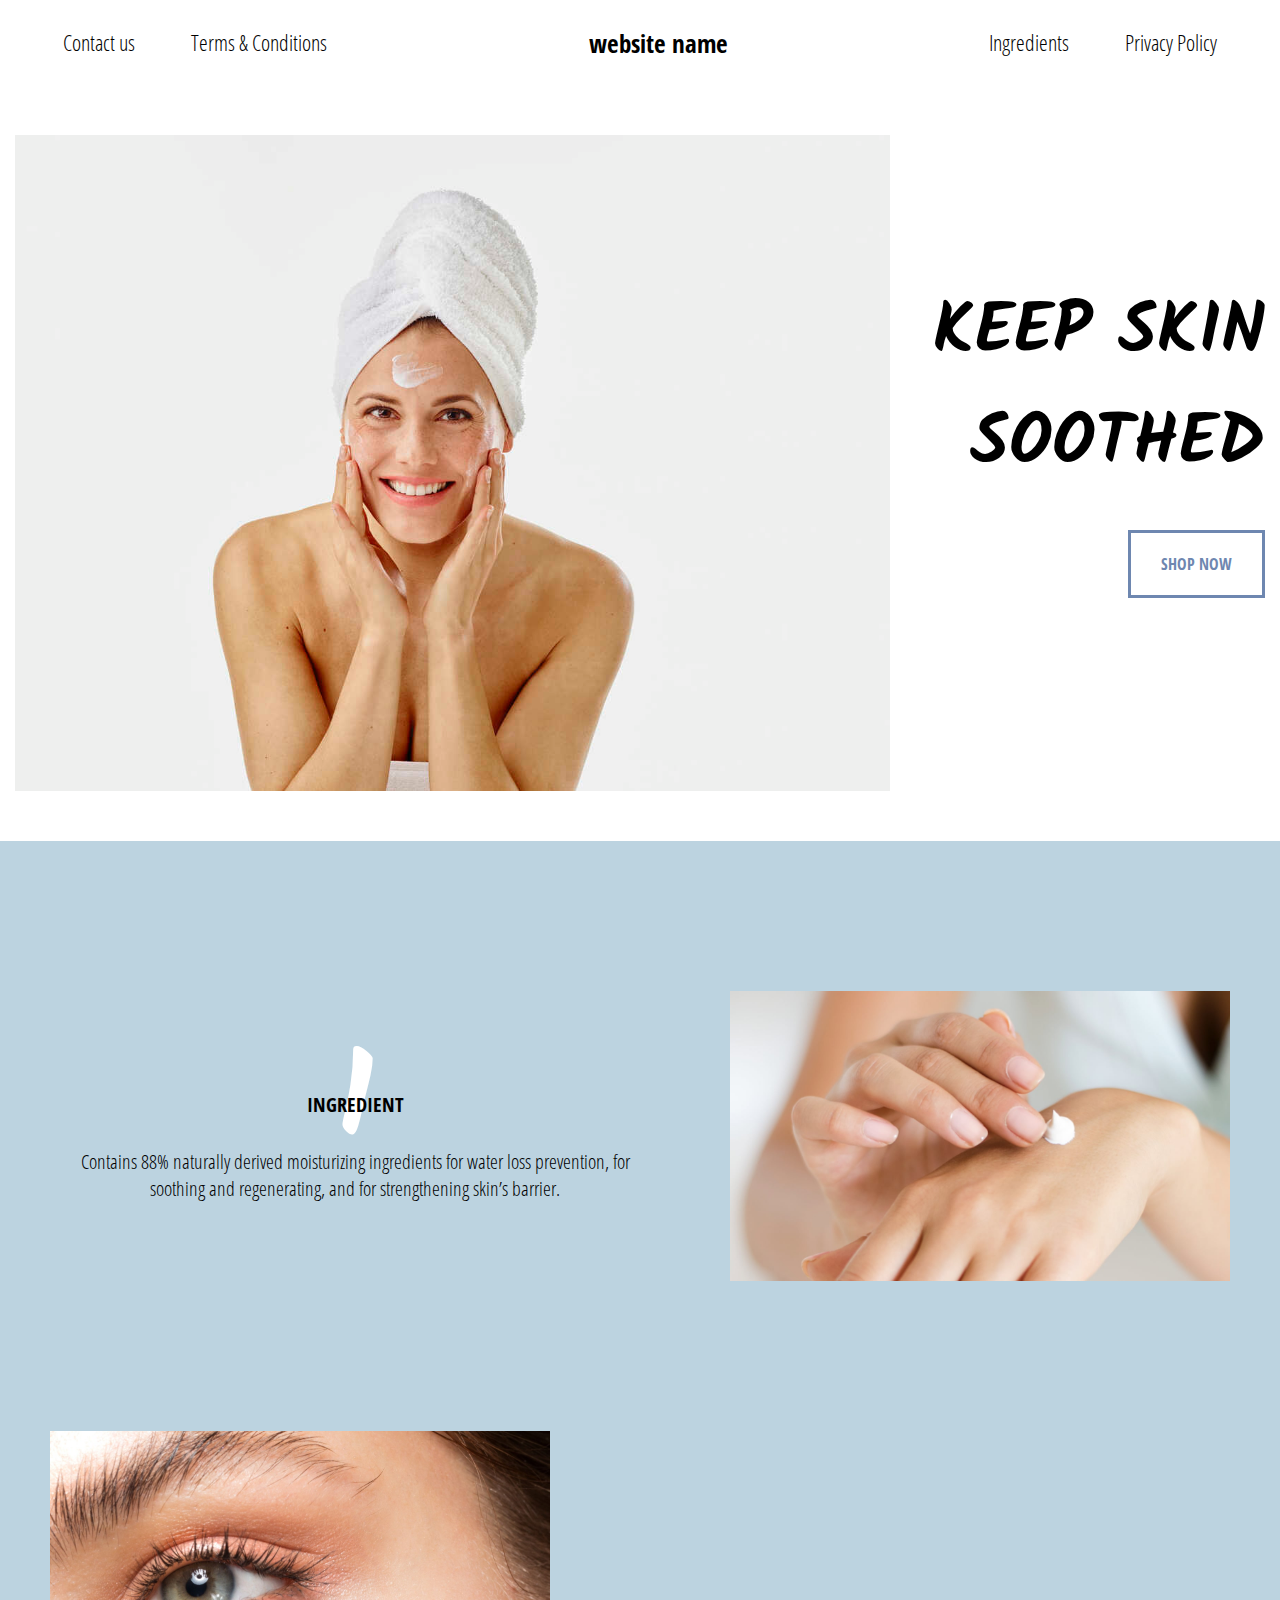
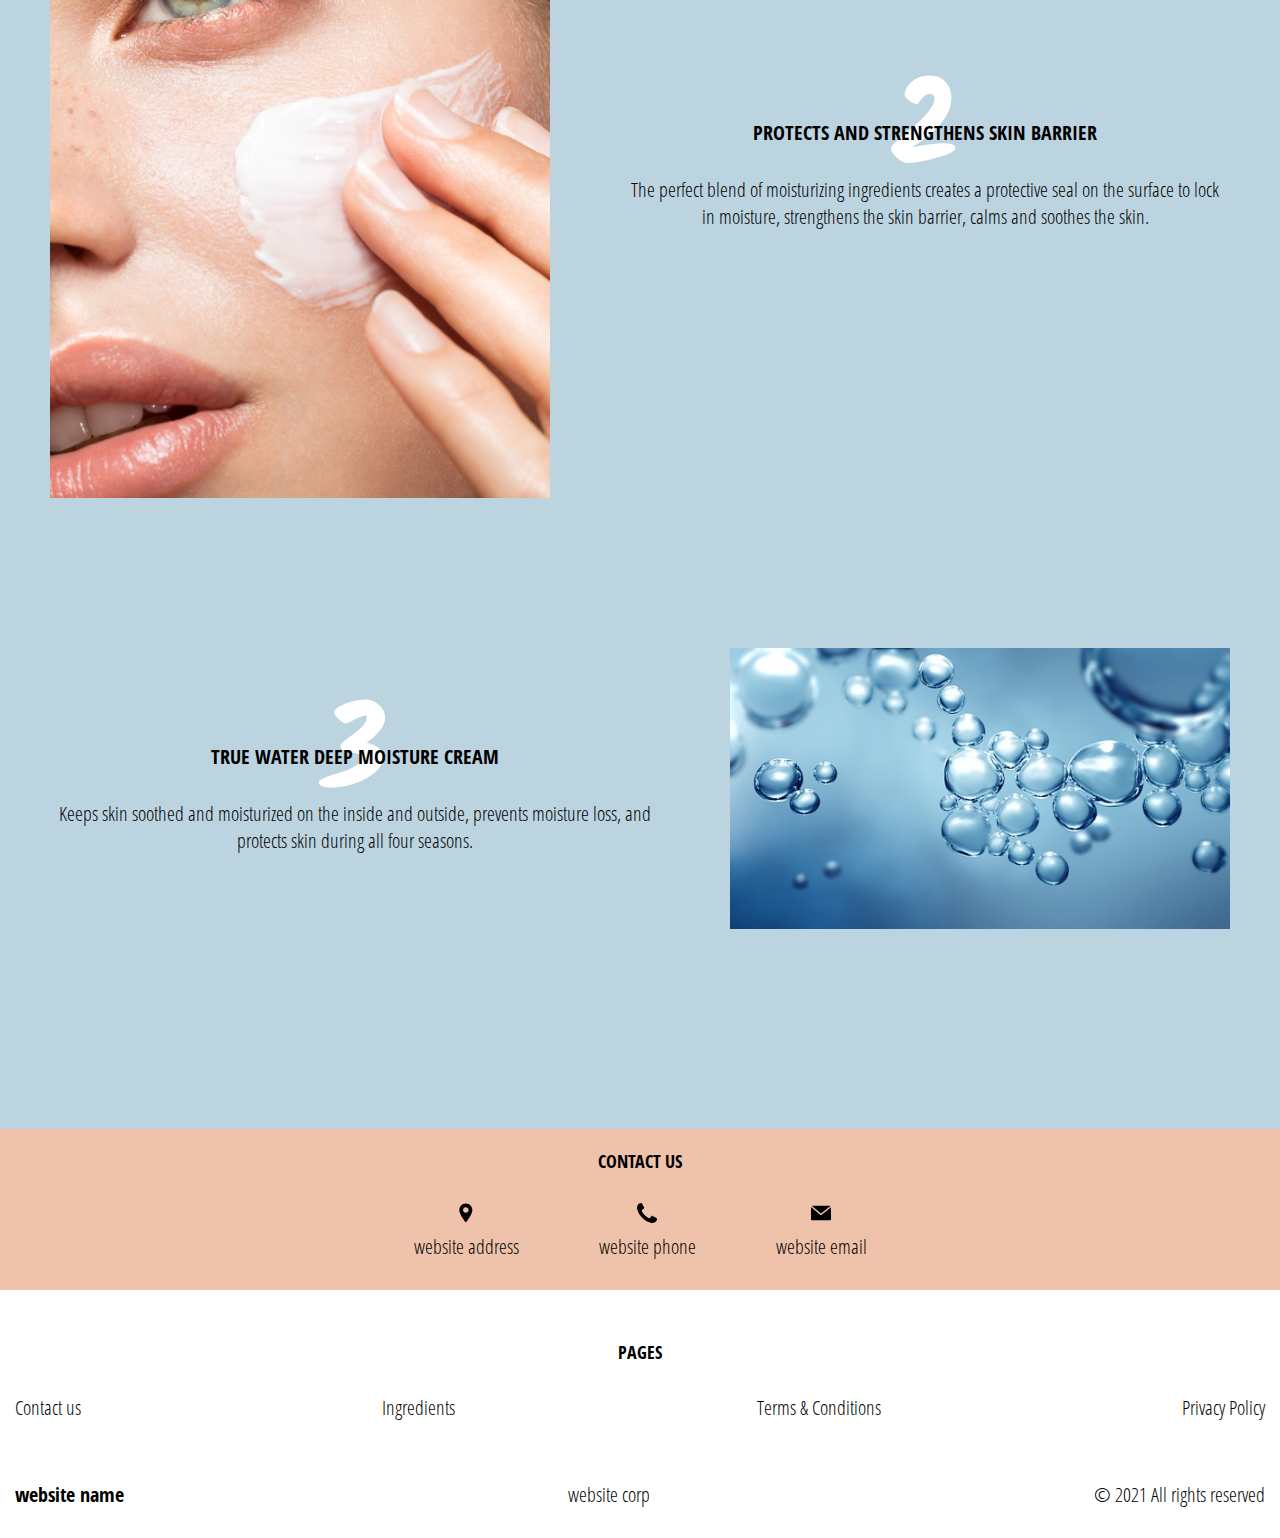
==== index.html @ e91f474d "+" ====
<!DOCTYPE html>
<html lang="en">

<head>
    <meta charset="UTF-8">
    <meta http-equiv="X-UA-Compatible" content="IE=edge">
    <meta name="viewport" content="width=device-width, initial-scale=1.0">
    <link rel="stylesheet" href="./css/style.css">
    <title>(site_name)</title>
</head>

<body class="home">

    <div class="header__wrapper">
        <header class="header">
            <a href="./index.html" class="logo logo--mob js_website-name"></a>
            <button class="menu__btn js_menu__btn">
                <span></span>
            </button>
            <div class="menu js_menu">
                <nav class="nav">
                    <ul class="nav__list">
                     
                        <li class="nav__item">
                            <a href="./contact.html" class="nav__link">Contact us</a>
                        </li>
                        <li class="nav__item">
                           
                            <a href="./terms.html" class="nav__link">Terms & Conditions</a>
                        </li>
                    </ul>
                    <a href="./index.html" class="logo logo--desc js_website-name"></a>
                    <ul class="nav__list">
                            
                     
                        <li class="nav__item">
                            <a href="./ingredients.html" class="nav__link">Ingredients</a>
                        </li>
                        <li class="nav__item">
                            <a href="./policy.html" class="nav__link">Privacy Policy</a>
                        </li>
                    </ul>
                </nav>
            </div>

        </header>
    </div>
    <main class="main">
             <div class="section-wrapper hero__wrapper">
                <div class="container">
                 <section class="section hero">
                     <img src="./img/img1.jpeg" alt="" class="img">
                     <div class="text-block">
                        <h1 class="title">keep skin soothed</h1>
                        <a href="./buy.html" class="btn">shop now</a>
                     </div>
                 </section>
                </div>
             </div>


            <div class="section-wrapper info__wrapper" >
                <div class="container">
                    <section class="section info" >
                        <ul class="list">
                            <li class="item">
                                <img src="./img/img2.jpeg" alt="" class="img">
                                <div class="text-box">
                                    <p class="text bold"><span>INGREDIENT</span></p>
                                    <p class="text">Contains 88% naturally derived moisturizing ingredients for water loss prevention,  for soothing and regenerating,  and  for strengthening skin’s barrier.</p>
                                </div>
                            </li>
                            <li class="item">
                                <img src="./img/img4.jpeg" alt="" class="img">
                                <div class="text-box">
                                    <p class="text bold"><span>PROTECTS AND STRENGTHENS SKIN BARRIER</span></p>
                                    <p class="text">The perfect blend of moisturizing ingredients creates a protective seal on the surface to lock in moisture, strengthens the skin barrier, calms and soothes the skin.</p>
                                </div>
                            </li>
                            <li class="item">
                                <img src="./img/img3.jpeg" alt="" class="img">
                                <div class="text-box">
                                    <p class="text bold"><span>TRUE WATER DEEP MOISTURE CREAM</span></p>
                                    <p class="text">Keeps skin soothed and moisturized on the inside and outside, prevents moisture loss, and protects skin during all four seasons.</p>
                                </div>
                            </li>
                        </ul>
                    </section>
                </div>
            </div>
    </main>
    <div class="footer__wrapper ">
        <div class="footer__sub-wrapper">
            <div class="container">
                <h4 class="footer__title">Contact us</h4>
                <ul class="footer__sublist">
                   
                    <li class="footer__subitem footer__icon-box">
                            <svg class="footer__icon" viewBox="-119 -21 682 682.66669"
                                xmlns="http://www.w3.org/2000/svg">
                                <path
                                    d="m216.210938 0c-122.664063 0-222.460938 99.796875-222.460938 222.460938 0 154.175781 222.679688 417.539062 222.679688 417.539062s222.242187-270.945312 222.242187-417.539062c0-122.664063-99.792969-222.460938-222.460937-222.460938zm67.121093 287.597656c-18.507812 18.503906-42.8125 27.757813-67.121093 27.757813-24.304688 0-48.617188-9.253907-67.117188-27.757813-37.011719-37.007812-37.011719-97.226562 0-134.238281 17.921875-17.929687 41.761719-27.804687 67.117188-27.804687 25.355468 0 49.191406 9.878906 67.121093 27.804687 37.011719 37.011719 37.011719 97.230469 0 134.238281zm0 0" />
                            </svg>
                            <span class="text footer__text js_website-address"></span>
                    </li>
                    <li class="footer__subitem footer__icon-box">
                        
                            <svg class="footer__icon" xmlns="http://www.w3.org/2000/svg"
                                xmlns:xlink="http://www.w3.org/1999/xlink" x="0px" y="0px" width="401.998px"
                                height="401.998px" viewBox="0 0 401.998 401.998"
                                style="enable-background:new 0 0 401.998 401.998;" xml:space="preserve">
                                <g>
                                    <path
                                        d="M401.129,311.475c-1.137-3.426-8.371-8.473-21.697-15.129c-3.61-2.098-8.754-4.949-15.41-8.566 c-6.662-3.617-12.709-6.95-18.13-9.996c-5.432-3.045-10.521-5.995-15.276-8.846c-0.76-0.571-3.139-2.234-7.136-5 c-4.001-2.758-7.375-4.805-10.14-6.14c-2.759-1.327-5.473-1.995-8.138-1.995c-3.806,0-8.56,2.714-14.268,8.135 c-5.708,5.428-10.944,11.324-15.7,17.706c-4.757,6.379-9.802,12.275-15.126,17.7c-5.332,5.427-9.713,8.138-13.135,8.138 c-1.718,0-3.86-0.479-6.427-1.424c-2.566-0.951-4.518-1.766-5.858-2.423c-1.328-0.671-3.607-1.999-6.845-4.004 c-3.244-1.999-5.048-3.094-5.428-3.285c-26.075-14.469-48.438-31.029-67.093-49.676c-18.649-18.658-35.211-41.019-49.676-67.097 c-0.19-0.381-1.287-2.19-3.284-5.424c-2-3.237-3.333-5.518-3.999-6.854c-0.666-1.331-1.475-3.283-2.425-5.852 s-1.427-4.709-1.427-6.424c0-3.424,2.713-7.804,8.138-13.134c5.424-5.327,11.326-10.373,17.7-15.128 c6.379-4.755,12.275-9.991,17.701-15.699c5.424-5.711,8.136-10.467,8.136-14.273c0-2.663-0.666-5.378-1.997-8.137 c-1.332-2.765-3.378-6.139-6.139-10.138c-2.762-3.997-4.427-6.374-4.999-7.139c-2.852-4.755-5.799-9.846-8.848-15.271 c-3.049-5.424-6.377-11.47-9.995-18.131c-3.615-6.658-6.468-11.799-8.564-15.415C98.986,9.233,93.943,1.997,90.516,0.859 C89.183,0.288,87.183,0,84.521,0c-5.142,0-11.85,0.95-20.129,2.856c-8.282,1.903-14.799,3.899-19.558,5.996 c-9.517,3.995-19.604,15.605-30.264,34.826C4.863,61.566,0.01,79.271,0.01,96.78c0,5.135,0.333,10.131,0.999,14.989 c0.666,4.853,1.856,10.326,3.571,16.418c1.712,6.09,3.093,10.614,4.137,13.56c1.045,2.948,2.996,8.229,5.852,15.845 c2.852,7.614,4.567,12.275,5.138,13.988c6.661,18.654,14.56,35.307,23.695,49.964c15.03,24.362,35.541,49.539,61.521,75.521 c25.981,25.98,51.153,46.49,75.517,61.526c14.655,9.134,31.314,17.032,49.965,23.698c1.714,0.568,6.375,2.279,13.986,5.141 c7.614,2.854,12.897,4.805,15.845,5.852c2.949,1.048,7.474,2.43,13.559,4.145c6.098,1.715,11.566,2.905,16.419,3.576 c4.856,0.657,9.853,0.996,14.989,0.996c17.508,0,35.214-4.856,53.105-14.562c19.219-10.656,30.826-20.745,34.823-30.269 c2.102-4.754,4.093-11.273,5.996-19.555c1.909-8.278,2.857-14.985,2.857-20.126C401.99,314.814,401.703,312.819,401.129,311.475z" />
                                </g>
                            </svg>
                            <a href="tel:(site_phone)" class="text footer__link js_website-phone"></a>
                    </li>
                    <li class="footer__subitem footer__icon-box">
                        
                            <svg class="footer__icon" xmlns="http://www.w3.org/2000/svg" xmlns:xlink="http://www.w3.org/1999/xlink"
                                x="0px" y="0px" viewBox="0 0 477.867 477.867"
                                style="enable-background:new 0 0 477.867 477.867;" xml:space="preserve">
                                <g>
                                    <g>
                                        <path
                                            d="M460.8,68.267H17.067l221.867,182.75L463.309,68.779C462.488,68.539,461.649,68.368,460.8,68.267z" />
                                    </g>
                                </g>
                                <g>
                                    <g>
                                        <path
                                            d="M249.702,286.31c-6.288,5.149-15.335,5.149-21.623,0L0,98.406v294.127c0,9.426,7.641,17.067,17.067,17.067H460.8 c9.426,0,17.067-7.641,17.067-17.067V100.932L249.702,286.31z" />
                                    </g>
                                </g>
                            </svg>
                            <a href="" class="text footer__link js_website-email"></a>
                    </li>
                </ul>
            </div>
        </div>
        <div class="container">
            <footer class="footer">
                <ul class="footer__list">
                    <li class="footer__item" >
                        <h4 class="footer__title">Pages</h4>
                        <ul class="footer__sublist">
                            <li class="footer__subitem">
                                <a href="./contact.html" class="text footer__link"><span>Contact us</span></a>
                            </li>
                            <li class="footer__subitem">
                                <a href="./ingredients.html" class="text footer__link"><span>Ingredients</span></a>
                            </li>
                            <li class="footer__subitem">
                                <a href="./terms.html" class="text footer__link"><span>Terms & Conditions</span></a>
                            </li>
                            <li class="footer__subitem">
                                <a href="./policy.html" class="text footer__link"><span>Privacy Policy</span></a>
                            </li>
                        </ul>
                    </li>
                    <li class="footer__item">
                        <ul class="footer__sublist">
                        
                            <li class="footer__subitem">
                                <a href="./index.html" class="footer__logo-link js_website-name"></a>
                            </li>
                            <li class="footer__subitem">
                                <p class="text footer__text js_website-corp"></p>
                            </li>
                            <li class="footer__subitem">
                                <p class="text rights__text">© 2021 All rights reserved</p>
                            </li>
                        </ul>
                    </li>
                  
                </ul>
         
                
            </footer>
        </div>
    </div>


    <script src="./js/menu.js"></script>
    <script src="./js/libs/aos.js"></script>
    <script src="./js/website-data.js"></script>
    <script>
        AOS.init();
    </script>
</body>

</html>
---- css/style.css ----
@import './libs/aos.css';
@import './utils/fonts.css';
@import './utils/vars.css';
@import './utils/utils.css';
@import './utils/header.css';
@import './utils/footer.css';
@import './hero.css';
@import './about.css';
@import './info.css';
@import './text-section.css';
@import './contact.css';
@import './buy.css';
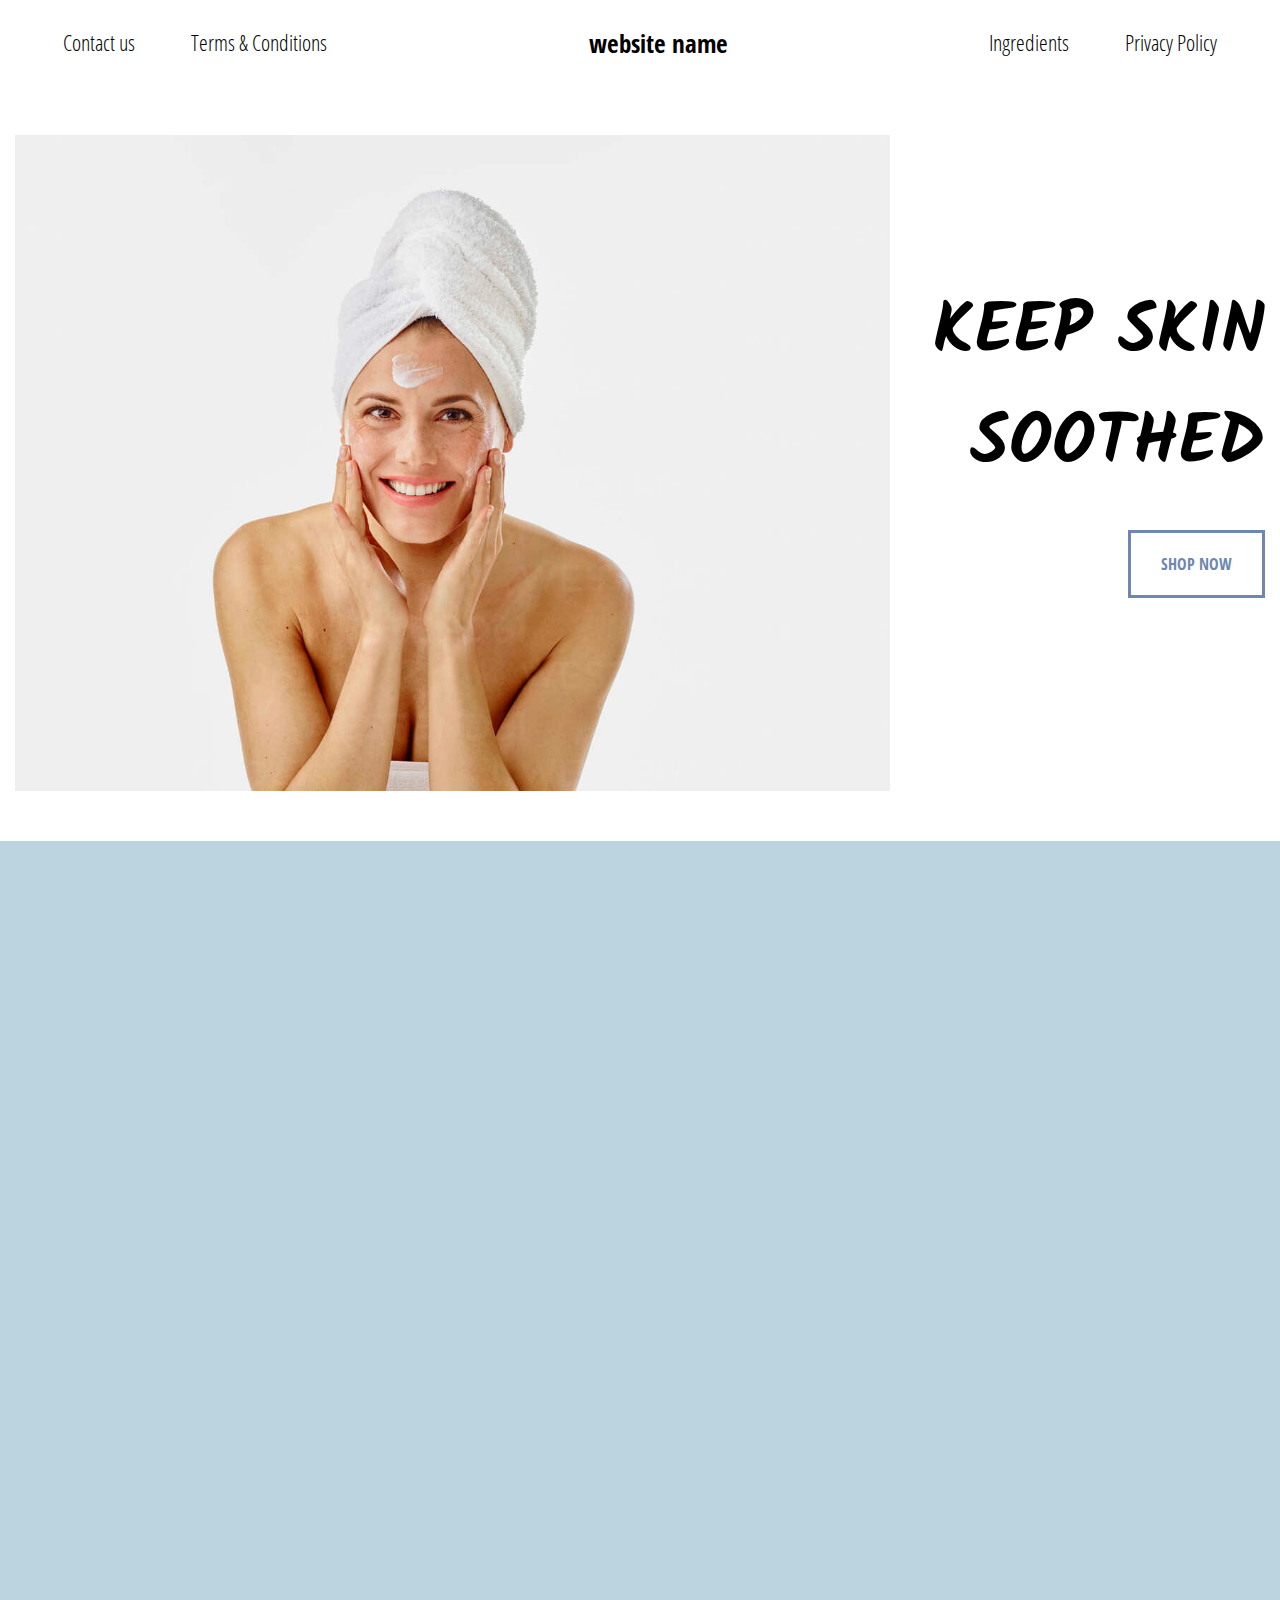
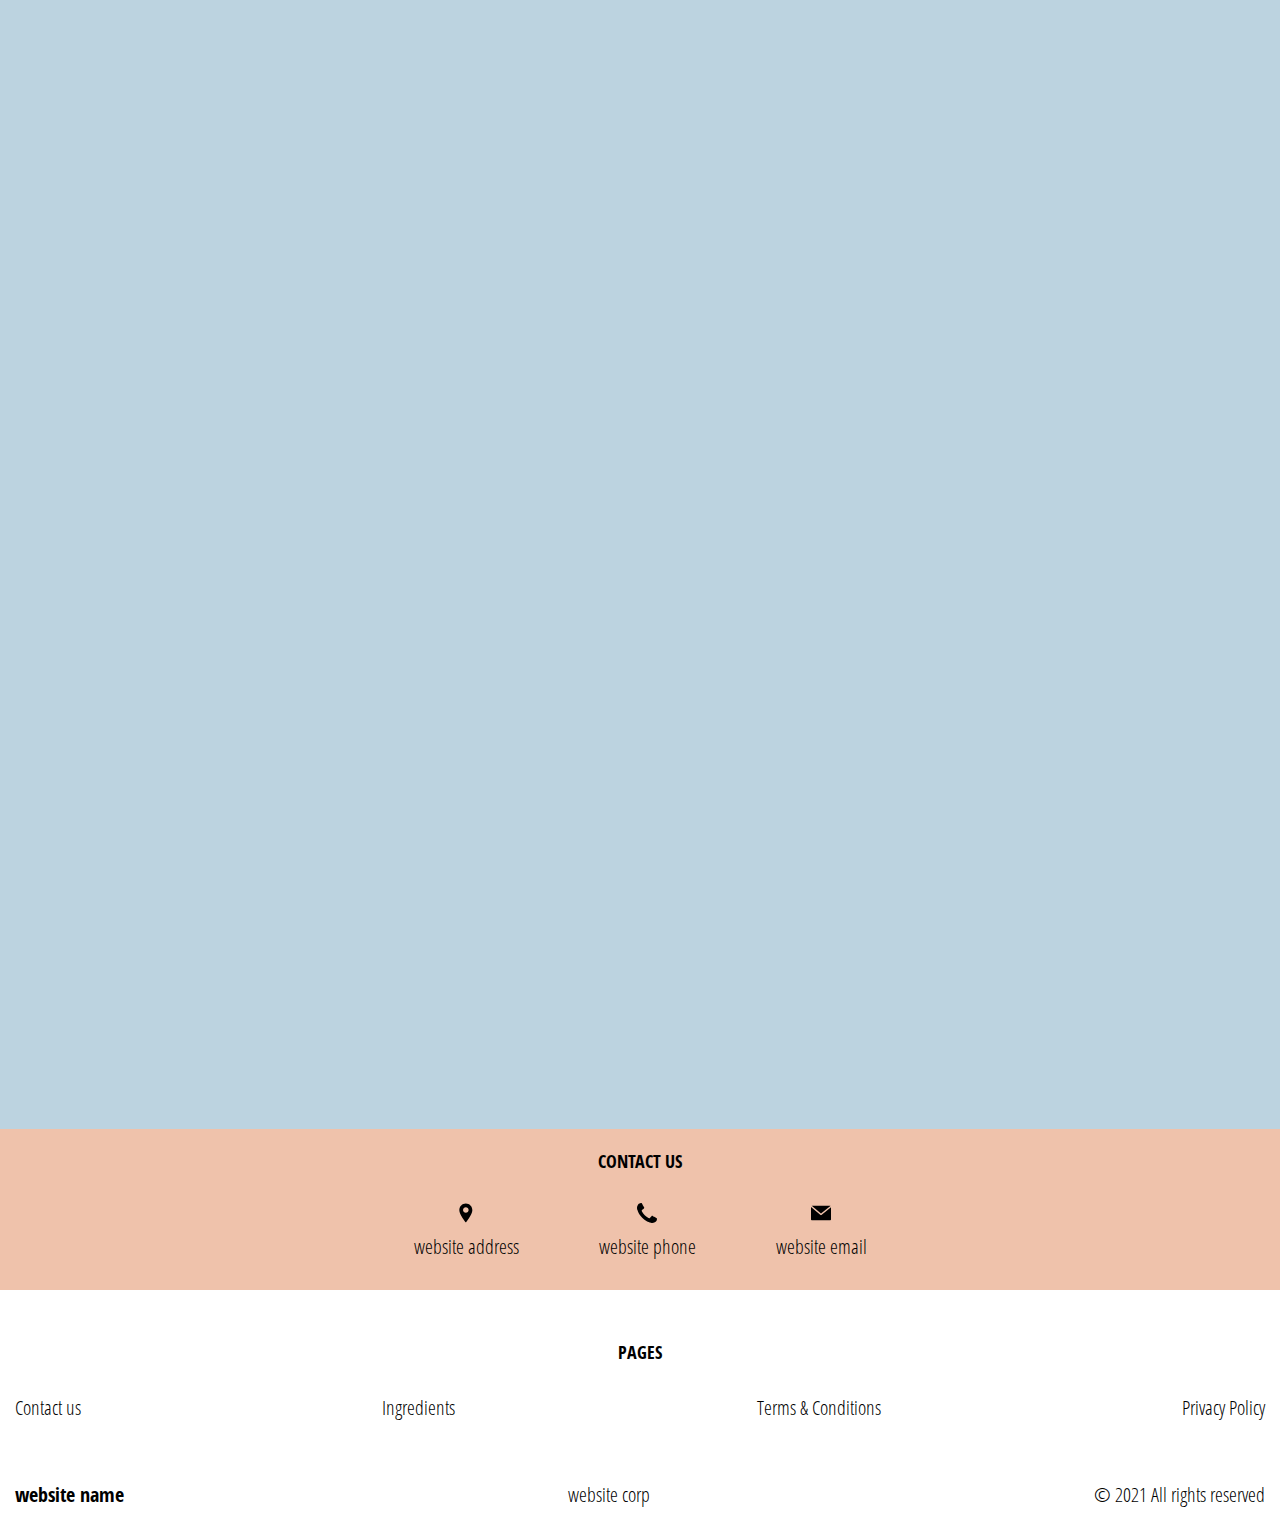
==== commit a1b97358: "+" ====
--- a/index.html
+++ b/index.html
@@ -63,21 +63,21 @@
                 <div class="container">
                     <section class="section info" >
                         <ul class="list">
-                            <li class="item">
+                            <li class="item" data-aos="fade-right">
                                 <img src="./img/img2.jpeg" alt="" class="img">
                                 <div class="text-box">
                                     <p class="text bold"><span>INGREDIENT</span></p>
                                     <p class="text">Contains 88% naturally derived moisturizing ingredients for water loss prevention,  for soothing and regenerating,  and  for strengthening skin’s barrier.</p>
                                 </div>
                             </li>
-                            <li class="item">
+                            <li class="item" data-aos="fade-left">
                                 <img src="./img/img4.jpeg" alt="" class="img">
                                 <div class="text-box">
                                     <p class="text bold"><span>PROTECTS AND STRENGTHENS SKIN BARRIER</span></p>
                                     <p class="text">The perfect blend of moisturizing ingredients creates a protective seal on the surface to lock in moisture, strengthens the skin barrier, calms and soothes the skin.</p>
                                 </div>
                             </li>
-                            <li class="item">
+                            <li class="item" data-aos="fade-right">
                                 <img src="./img/img3.jpeg" alt="" class="img">
                                 <div class="text-box">
                                     <p class="text bold"><span>TRUE WATER DEEP MOISTURE CREAM</span></p>
